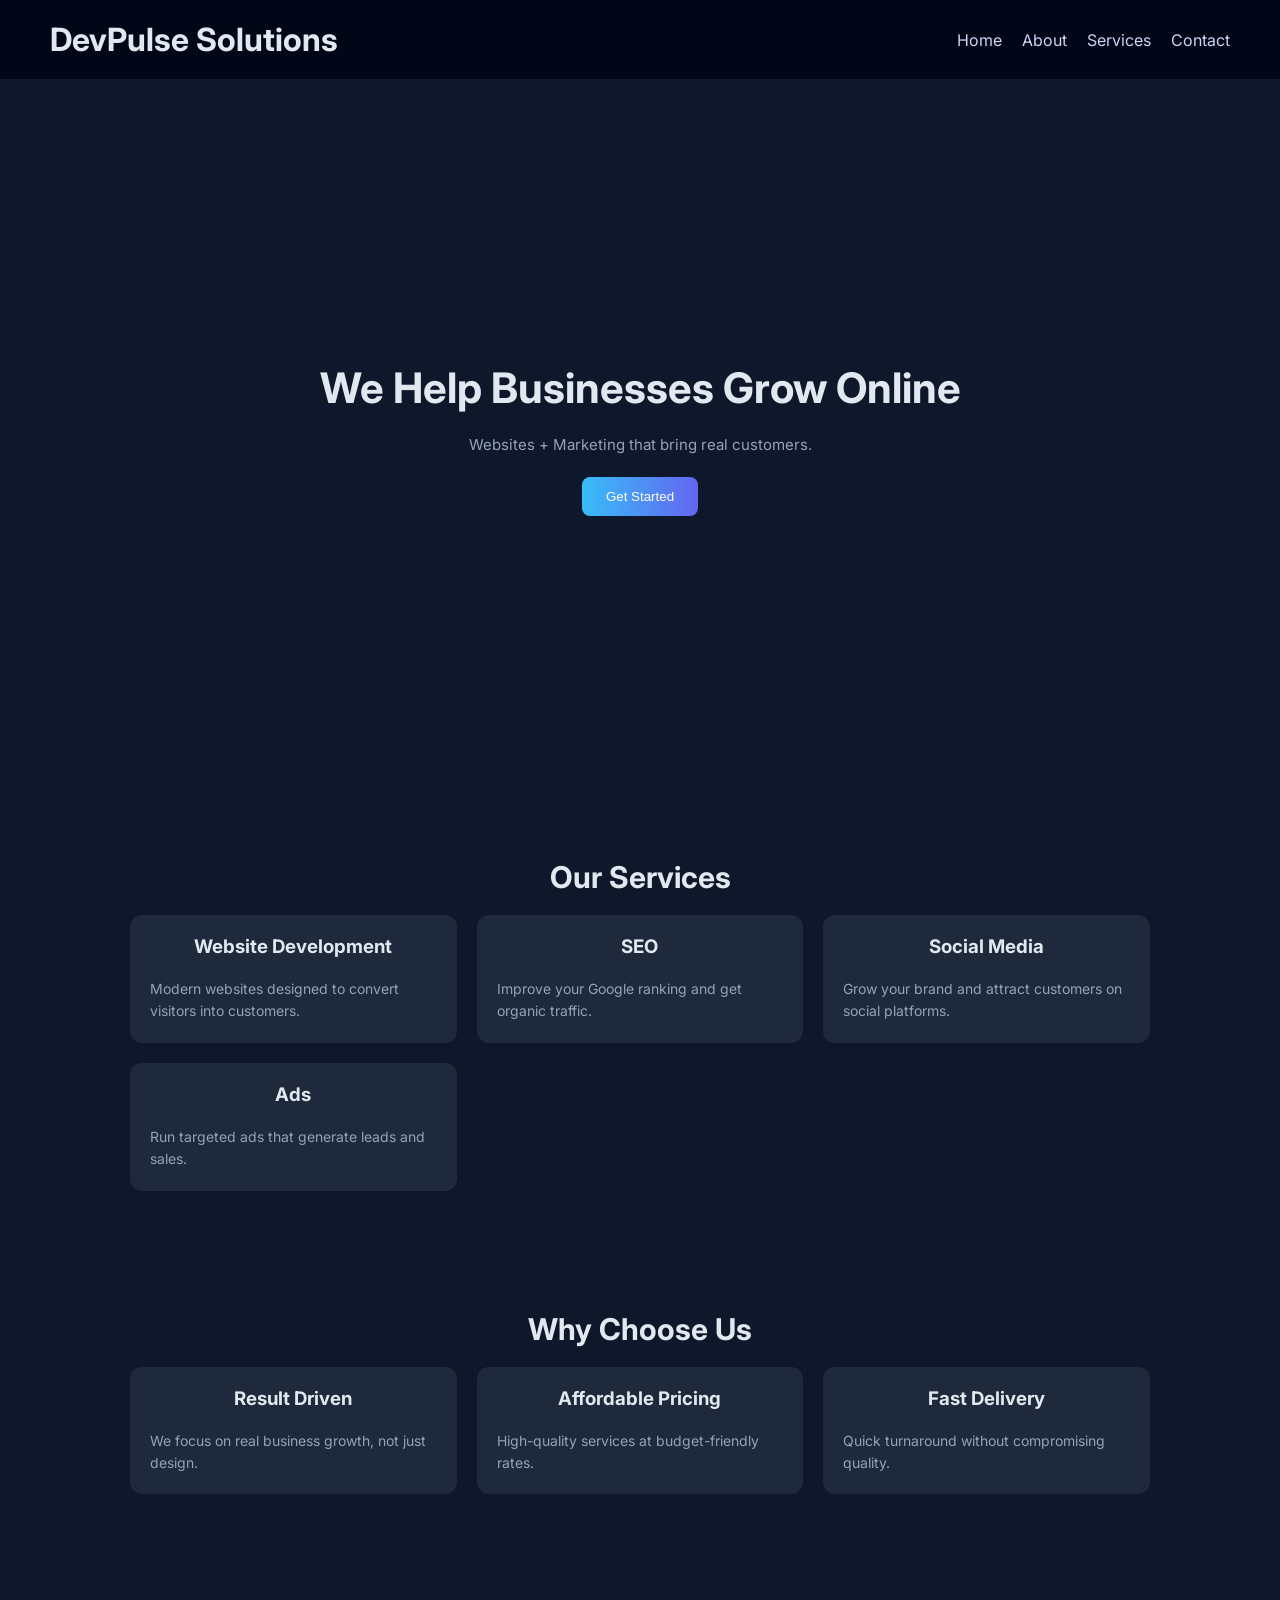
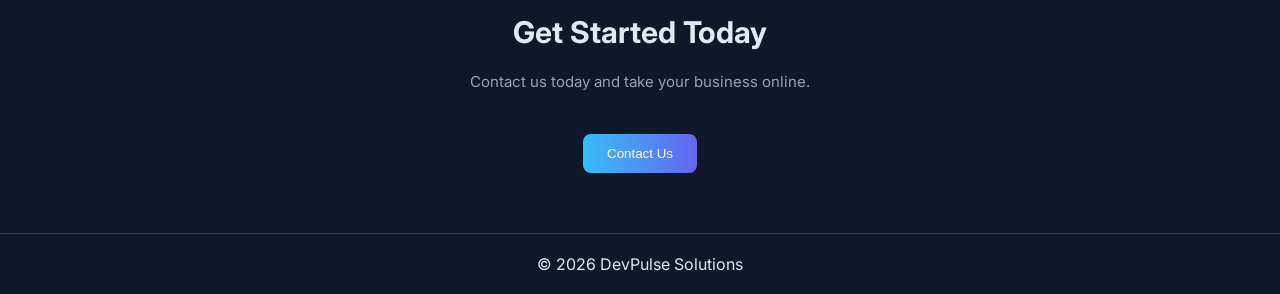
==== index.html @ 4e31a88d "first commit" ====
<!-- <!DOCTYPE html>
<html lang="en">

<head>
    <meta charset="UTF-8" />
    <meta name="viewport" content="width=device-width, initial-scale=1.0" />
    <title>DevPulse Solutions</title>
    <link href="https://fonts.googleapis.com/css2?family=Inter:wght@300;400;600;700&display=swap" rel="stylesheet">
    <link rel="stylesheet" href="style.css">
</head>

<body>

    <header>
        <h1>DevPulse Solutions</h1>
        <nav>
            <a href="index.html">Home</a>
            <a href="services.html">Services</a>
            <a href="contact.html">Contact</a>
        </nav>
    </header>

    <section class="hero">
        <h2>We Help Businesses Grow Online</h2>
        <p>Websites + Marketing that bring real customers.</p>
        <a href="contact.html"><button class="btn">Get Started</button></a>
    </section>

    <section>
        <h2>Our Services</h2>
        <div class="services">
            <div class="card">
                <h3>Website Development</h3>
                <p>Modern websites designed to convert visitors into customers.</p>
            </div>
            <div class="card">
                <h3>SEO</h3>
                <p>Improve your Google ranking and get organic traffic.</p>
            </div>
            <div class="card">
                <h3>Social Media</h3>
                <p>Grow your brand and attract customers on social platforms.</p>
            </div>
            <div class="card">
                <h3>Ads</h3>
                <p>Run targeted ads that generate leads and sales.</p>
            </div>
        </div>
    </section>

    <section>
        <h2>Why Choose Us</h2>
        <div class="services">
            <div class="card">
                <h3>Result Driven</h3>
                <p>We focus on real business growth, not just design.</p>
            </div>
            <div class="card">
                <h3>Affordable Pricing</h3>
                <p>High-quality services at budget-friendly rates.</p>
            </div>
            <div class="card">
                <h3>Fast Delivery</h3>
                <p>Quick turnaround without compromising quality.</p>
            </div>
        </div>
    </section>

    <section>
        <h2>Get Started Today</h2>
        <p style="text-align:center; color:#94a3b8;">Contact us today and take your business online.</p>
        <div style="text-align:center; margin-top:20px;">
            <a href="contact.html"><button class="btn">Contact Us</button></a>
        </div>
    </section>

    <footer>© 2026 DevPulse Solutions</footer>

</body>

</html> -->

<!DOCTYPE html>
<html lang="en">

<head>
    <meta charset="UTF-8" />
    <meta name="viewport" content="width=device-width, initial-scale=1.0" />
    <title>DevPulse Solutions</title>
    <link href="https://fonts.googleapis.com/css2?family=Inter:wght@300;400;600;700&display=swap" rel="stylesheet">
    <link rel="stylesheet" href="style.css">
     
</head>

<body>

  <header>
    <h1>DevPulse Solutions</h1>

    <!-- Hamburger -->
    <div class="menu-toggle" onclick="toggleMenu()">☰</div>

    <nav id="navbar">
        <a href="index.html">Home</a>
        <a href="about.html">About</a>

        <div class="dropdown">
            <a href="service.html" class="dropbtn" onclick="toggleDropdown(event)">Services</a>

         
        </div>

        <a href="contact.html">Contact</a>
    </nav>
</header>

    <section class="hero">
        <h2>We Help Businesses Grow Online</h2>
        <p>Websites + Marketing that bring real customers.</p>
        <a href="contact.html"><button class="btn">Get Started</button></a>
    </section>

    <section>
        <h2>Our Services</h2>
        <div class="services">
            <div class="card">
                <h3>Website Development</h3>
                <p>Modern websites designed to convert visitors into customers.</p>
            </div>
            <div class="card">
                <h3>SEO</h3>
                <p>Improve your Google ranking and get organic traffic.</p>
            </div>
            <div class="card">
                <h3>Social Media</h3>
                <p>Grow your brand and attract customers on social platforms.</p>
            </div>
            <div class="card">
                <h3>Ads</h3>
                <p>Run targeted ads that generate leads and sales.</p>
            </div>
        </div>
    </section>

    <section>
        <h2>Why Choose Us</h2>
        <div class="services">
            <div class="card">
                <h3>Result Driven</h3>
                <p>We focus on real business growth, not just design.</p>
            </div>
            <div class="card">
                <h3>Affordable Pricing</h3>
                <p>High-quality services at budget-friendly rates.</p>
            </div>
            <div class="card">
                <h3>Fast Delivery</h3>
                <p>Quick turnaround without compromising quality.</p>
            </div>
        </div>
    </section>

    

    <section>
        <h2>Get Started Today</h2>
        <p style="text-align:center; color:#94a3b8;">Contact us today and take your business online.</p>
        <div style="text-align:center; margin-top:20px;">
            <a href="contact.html"><button class="btn">Contact Us</button></a>
        </div>
    </section>

    <footer>© 2026 DevPulse Solutions</footer>

    <!-- <script src="script.js"></script> -->

<script>
function toggleMenu() {
    document.getElementById("navbar").classList.toggle("active");
}
</script>

</body>

</html>
---- style.css ----
/* * {
     margin: 0;
     padding: 0;
     box-sizing: border-box;
 }

 body {
     font-family: 'Inter', sans-serif;
     background: #0f172a;
     color: #e2e8f0;
 }

 header {
     display: flex;
     justify-content: space-between;
     padding: 20px 50px;
     background: #020617;
 }

 nav a {
     margin-left: 20px;
     color: #cbd5f5;
     text-decoration: none;
 }

 nav a:hover {
     color: #38bdf8;
 }

 .hero {
     height: 80vh;
     display: flex;
     flex-direction: column;
     justify-content: center;
     align-items: center;
     text-align: center;
 }

 .hero h2 {
     font-size: 42px;
 }

 .btn {
     margin-top: 20px;
     padding: 12px 24px;
     background: linear-gradient(90deg, #38bdf8, #6366f1);
     border: none;
     border-radius: 8px;
     color: white;
 }

 section {
     padding: 60px 40px;
     max-width: 1100px;
     margin: auto;
 }

 .services {
     display: grid;
     grid-template-columns: repeat(auto-fit, minmax(250px, 1fr));
     gap: 20px;
 }

 .card {
     background: #1e293b;
     padding: 20px;
     border-radius: 12px;
 }

 footer {
     text-align: center;
     padding: 20px;
     border-top: 1px solid #334155;
 }

 h2 {
     text-align: center;
     padding-bottom: 20px;
     font-size: 30px;
 }

 .card h3 {
    text-align: center;
         padding-bottom: 20px;
} */

/* new css  */

/* * {
    margin: 0;
    padding: 0;
    box-sizing: border-box;
}

body {
    font-family: 'Inter', sans-serif;
    background: #0f172a;
    color: #e2e8f0;
}

header {
    display: flex;
    justify-content: space-between;
    padding: 20px 50px;
    background: #020617;
} */

/* Navbar */
/* nav {
    display: flex;
    align-items: center;
}

nav a {
    margin-left: 20px;
    color: #cbd5f5;
    text-decoration: none;
}

nav a:hover {
    color: #38bdf8;
} */

/* Dropdown */
/* .dropdown {
    position: relative;
}

.dropdown > a {
    cursor: pointer;
}

.dropdown-menu {
    display: none;
    position: absolute;
    top: 40px;
    left: 0;
    background: #020617;
    border: 1px solid #334155;
    border-radius: 8px;
    min-width: 260px;
    padding: 10px 0;
    z-index: 1000;
}

.dropdown:hover .dropdown-menu {
    display: block;
}

.dropdown-menu a {
    display: block;
    padding: 10px 16px;
    margin: 0;
    color: #cbd5f5;
    font-size: 14px;
    text-decoration: none;
}

.dropdown-menu a:hover {
    background: #1e293b;
    color: #38bdf8;
} */

/* .group-title {
    padding: 8px 16px;
    font-size: 13px;
    color: #94a3b8;
    font-weight: 600;
} */

/* .divider {
    height: 1px;
    background: #334155;
    margin: 6px 0;
} */

/* Hero */
/* .hero {
    height: 80vh;
    display: flex;
    flex-direction: column;
    justify-content: center;
    align-items: center;
    text-align: center;
} */

/* .hero h2 {
    font-size: 42px;
} */

/* Button */
/* .btn {
    margin-top: 20px;
    padding: 12px 24px;
    background: linear-gradient(90deg, #38bdf8, #6366f1);
    border: none;
    border-radius: 8px;
    color: white;
    cursor: pointer;
} */

/* Sections */
/* section {
    padding: 60px 40px;
    max-width: 1100px;
    margin: auto;
} */

/* Services Grid */
/* .services {
    display: grid;
    grid-template-columns: repeat(auto-fit, minmax(250px, 1fr));
    gap: 20px;
} */

/* Cards */
/* .card {
    background: #1e293b;
    padding: 20px;
    border-radius: 12px;
} */

/* Footer */
/* footer {
    text-align: center;
    padding: 20px;
    border-top: 1px solid #334155;
} */

/* Headings */
/* h2 {
    text-align: center;
    padding-bottom: 20px;
    font-size: 30px;
}

.card h3 {
    text-align: center;
    padding-bottom: 20px;
} */


/* about section style  */

   /* .about-container {
    display: grid;
    grid-template-columns: 1fr 1fr;
    gap: 40px;
    align-items: center;
} */

/* 👇 This swaps positions */
/* .about-text {
    order: 1;
}

.about-img {
    order: 2;
}
        .about-text {
            color: #94a3b8;
        }

        .about-text h2 {
            text-align: left;
        }

        .about-img {
            text-align: center;
        }

        .about-img img {
            width: 280px;
            border-radius: 12px;
            border: 2px solid #334155;
        }

        .highlight {
            color: #38bdf8;
            font-weight: 600;
        }

        @media(max-width: 768px) {
            .about-container {
                grid-template-columns: 1fr;
                text-align: center;
            }

            .about-text h2 {
                text-align: center;
            }
        } */


/* Contact form style */

/* .contact-form {
    max-width: 600px;
    margin: auto;
}

.form-group {
    margin-bottom: 15px;
    display: flex;
    flex-direction: column;
}

.form-group label {
    margin-bottom: 5px;
    color: #94a3b8;
}

.form-group input,
.form-group textarea,
.form-group select {
    padding: 10px;
    border-radius: 6px;
    border: 1px solid #334155;
    background: #020617;
    color: white;
}

.form-group input:focus,
.form-group textarea:focus,
.form-group select:focus {
    outline: none;
    border-color: #38bdf8;
} */



/* wiht responsive style  */

/* * {
    margin: 0;
    padding: 0;
    box-sizing: border-box;
}

body {
    font-family: 'Inter', sans-serif;
    background: #0f172a;
    color: #e2e8f0;
} */

/* ================= HEADER ================= */

/* header {
    display: flex;
    justify-content: space-between;
    align-items: center;
    padding: 20px 50px;
    background: #020617;
    flex-wrap: wrap;
} */

/* Navbar */
/* nav {
    display: flex;
    align-items: center;
    flex-wrap: wrap;
}

nav a {
    margin-left: 20px;
    color: #cbd5f5;
    text-decoration: none;
}

nav a:hover {
    color: #38bdf8;
} */

/* ================= DROPDOWN ================= */

/* .dropdown {
    position: relative;
}

.dropdown-menu {
    display: none;
    position: absolute;
    top: 40px;
    right: 0;
    background: #020617;
    border: 1px solid #334155;
    border-radius: 8px;
    min-width: 260px;
    max-width: 300px;
    padding: 10px 0;
    z-index: 1000;
}

.dropdown:hover .dropdown-menu {
    display: block;
}

.dropdown-menu a {
    display: block;
    padding: 10px 16px;
    margin: 0;
    color: #cbd5f5;
    font-size: 14px;
}

.dropdown-menu a:hover {
    background: #1e293b;
    color: #38bdf8;
}

.group-title {
    padding: 8px 16px;
    font-size: 13px;
    color: #94a3b8;
    font-weight: 600;
}

.divider {
    height: 1px;
    background: #334155;
    margin: 6px 0;
} */

/* ================= HERO ================= */

/* .hero {
    height: 80vh;
    display: flex;
    flex-direction: column;
    justify-content: center;
    align-items: center;
    text-align: center;
    padding: 20px;
}

.hero h2 {
    font-size: 42px;
} */

/* ================= BUTTON ================= */

/* .btn {
    margin-top: 20px;
    padding: 12px 24px;
    background: linear-gradient(90deg, #38bdf8, #6366f1);
    border: none;
    border-radius: 8px;
    color: white;
    cursor: pointer;
} */

/* ================= SECTIONS ================= */

/* section {
    padding: 60px 40px;
    max-width: 1100px;
    margin: auto;
} */

/* ================= SERVICES ================= */

/* .services {
    display: grid;
    grid-template-columns: repeat(auto-fit, minmax(250px, 1fr));
    gap: 20px;
} */

/* Cards */
/* .card {
    background: #1e293b;
    padding: 20px;
    border-radius: 12px;
} */

/* ================= FOOTER ================= */
/* 
footer {
    text-align: center;
    padding: 20px;
    border-top: 1px solid #334155;
} */

/* ================= HEADINGS ================= */

/* h2 {
    text-align: center;
    padding-bottom: 20px;
    font-size: 30px;
}

.card h3 {
    text-align: center;
    padding-bottom: 20px;
} */

/* ================= ABOUT ================= */

/* .about-container {
    display: grid;
    grid-template-columns: 1fr 1fr;
    gap: 40px;
    align-items: center;
}

.about-text {
    order: 1;
    color: #94a3b8;
}

.about-text h2 {
    text-align: left;
}

.about-img {
    order: 2;
    text-align: center;
}

.about-img img {
    width: 280px;
    max-width: 100%;
    border-radius: 12px;
    border: 2px solid #334155;
}

.highlight {
    color: #38bdf8;
    font-weight: 600;
} */

/* ================= CONTACT ================= */

/* .contact-form {
    max-width: 600px;
    margin: auto;
    width: 100%;
}

.form-group {
    margin-bottom: 15px;
    display: flex;
    flex-direction: column;
}

.form-group label {
    margin-bottom: 5px;
    color: #94a3b8;
}

.form-group input,
.form-group textarea,
.form-group select {
    padding: 10px;
    border-radius: 6px;
    border: 1px solid #334155;
    background: #020617;
    color: white;
    width: 100%;
} */

/* ================= RESPONSIVE ================= */

/* Tablet */
/* @media (max-width: 992px) {
    header {
        padding: 20px;
    }

    section {
        padding: 40px 20px;
    }

    .hero h2 {
        font-size: 32px;
    }
} */

/* Mobile */
/* @media (max-width: 768px) {

    header {
        flex-direction: column;
        align-items: flex-start;
    }

    nav {
        margin-top: 10px;
    }

    nav a {
        margin: 10px 10px 0 0;
    }

    .hero {
        height: auto;
        padding: 60px 20px;
    }

    .hero h2 {
        font-size: 26px;
    }

    .about-container {
        grid-template-columns: 1fr;
        text-align: center;
    }

    .about-text {
        order: 2;
    }

    .about-img {
        order: 1;
    }

    .about-text h2 {
        text-align: center;
    }

    .dropdown-menu {
        position: static;
        width: 100%;
        margin-top: 10px;
    }

    .services {
        grid-template-columns: 1fr;
    }
} */


/* new css code with hambergar */
* {
    margin: 0;
    padding: 0;
    box-sizing: border-box;
}

body {
    font-family: 'Inter', sans-serif;
    background: #0f172a;
    color: #e2e8f0;
}

/* ================= HEADER ================= */

header {
    display: flex;
    justify-content: space-between;
    align-items: center;
    padding: 20px 50px;
    background: #020617;
    flex-wrap: wrap;
}

/* ================= NAVBAR ================= */

nav {
    display: flex;
    align-items: center;
    flex-wrap: wrap;
}

nav a {
    margin-left: 20px;
    color: #cbd5f5;
    text-decoration: none;
}

nav a:hover {
    color: #38bdf8;
}

/* ================= DROPDOWN ================= */

.dropdown {
    position: relative;
}

.dropdown-menu {
    display: none;
    position: absolute;
    top: 40px;
    right: 0;
    background: #020617;
    border: 1px solid #334155;
    border-radius: 8px;
    min-width: 260px;
    max-width: 300px;
    padding: 10px 0;
    z-index: 1000;
}

.dropdown:hover .dropdown-menu {
    display: block;
}

.dropdown-menu a {
    display: block;
    padding: 10px 16px;
    margin: 0;
    color: #cbd5f5;
    font-size: 14px;
}

.dropdown-menu a:hover {
    background: #1e293b;
    color: #38bdf8;
}

.group-title {
    padding: 8px 16px;
    font-size: 13px;
    color: #94a3b8;
    font-weight: 600;
}

.divider {
    height: 1px;
    background: #334155;
    margin: 6px 0;
}

/* ================= HAMBURGER ================= */

.menu-toggle {
    display: none;
    font-size: 26px;
    cursor: pointer;
    color: white;
}

/* ================= HERO ================= */

.hero {
    height: 80vh;
    display: flex;
    flex-direction: column;
    justify-content: center;
    align-items: center;
    text-align: center;
    padding: 20px;
}

.hero h2 {
    font-size: 42px;
}

/* ================= BUTTON ================= */

.btn {
    margin-top: 20px;
    padding: 12px 24px;
    background: linear-gradient(90deg, #38bdf8, #6366f1);
    border: none;
    border-radius: 8px;
    color: white;
    cursor: pointer;
}

/* ================= SECTIONS ================= */

section {
    padding: 60px 40px;
    max-width: 1100px;
    margin: auto;
}

/* ================= SERVICES ================= */

.services {
    display: grid;
    grid-template-columns: repeat(auto-fit, minmax(250px, 1fr));
    gap: 20px;
}

.card {
    background: #1e293b;
    padding: 20px;
    border-radius: 12px;
}

/* ================= FOOTER ================= */

footer {
    text-align: center;
    padding: 20px;
    border-top: 1px solid #334155;
}

/* ================= HEADINGS ================= */

h2 {
    text-align: center;
    padding-bottom: 20px;
    font-size: 30px;
}

.card h3 {
    text-align: center;
    padding-bottom: 20px;
}

/* ================= ABOUT ================= */

.about-container {
    display: grid;
    grid-template-columns: 1fr 1fr;
    gap: 40px;
    align-items: center;
}

.about-text {
    order: 1;
    color: #94a3b8;
}

.about-text h2 {
    text-align: left;
}

.about-img {
    order: 2;
    text-align: center;
}

.about-img img {
    width: 280px;
    max-width: 100%;
    border-radius: 12px;
    border: 2px solid #334155;
}

.highlight {
    color: #38bdf8;
    font-weight: 600;
}

/* ================= CONTACT ================= */

.contact-form {
    max-width: 600px;
    margin: auto;
    width: 100%;
}

.form-group {
    margin-bottom: 15px;
    display: flex;
    flex-direction: column;
}

.form-group label {
    margin-bottom: 5px;
    color: #94a3b8;
}

.form-group input,
.form-group textarea,
.form-group select {
    padding: 10px;
    border-radius: 6px;
    border: 1px solid #334155;
    background: #020617;
    color: white;
    width: 100%;
}

/* ================= RESPONSIVE ================= */

/* Tablet */
@media (max-width: 992px) {
    header {
        padding: 20px;
    }

    section {
        padding: 40px 20px;
    }

    .hero h2 {
        font-size: 32px;
    }
}

/* Mobile */
@media (max-width: 768px) {

    /* Header */
    header {
        flex-direction: column;
        align-items: flex-start;
    }

    /* Hamburger */
    .menu-toggle {
        display: block;
    }

    /* Navbar hidden by default */
    nav {
        display: none;
        flex-direction: column;
        width: 100%;
        margin-top: 10px;
    }

    nav.active {
        display: flex;
    }

    nav a {
        margin: 10px 0;
    }

    /* Hero */
    .hero {
        height: 30px;
        padding: 60px 20px;
    }

    .hero h2 {
        font-size: 26px;
    }

    /* About */
    .about-container {
        grid-template-columns: 1fr;
        text-align: center;
    }

    .about-text {
        order: 2;
    }

    .about-img {
        order: 1;
    }

    .about-text h2 {
        text-align: center;
    }

    /* Dropdown mobile */
    .dropdown-menu {
        display: none;
        position: static;
        border: none;
        background: #020617;
        padding-left: 10px;
        width: 100%;
    }

    .dropdown.active .dropdown-menu {
        display: block;
    }

    /* Disable hover dropdown on mobile */
    .dropdown:hover .dropdown-menu {
        display: none;
    }

    /* Services */
    .services {
        grid-template-columns: 1fr;
    }
}

/* Paragraph styling */
p {
    font-size: 15px;
    line-height: 1.6;
    color: #94a3b8;
}

/* Optional: smaller text inside cards */
.card p {
    font-size: 14px;
}
---- style.css ----
/* * {
     margin: 0;
     padding: 0;
     box-sizing: border-box;
 }

 body {
     font-family: 'Inter', sans-serif;
     background: #0f172a;
     color: #e2e8f0;
 }

 header {
     display: flex;
     justify-content: space-between;
     padding: 20px 50px;
     background: #020617;
 }

 nav a {
     margin-left: 20px;
     color: #cbd5f5;
     text-decoration: none;
 }

 nav a:hover {
     color: #38bdf8;
 }

 .hero {
     height: 80vh;
     display: flex;
     flex-direction: column;
     justify-content: center;
     align-items: center;
     text-align: center;
 }

 .hero h2 {
     font-size: 42px;
 }

 .btn {
     margin-top: 20px;
     padding: 12px 24px;
     background: linear-gradient(90deg, #38bdf8, #6366f1);
     border: none;
     border-radius: 8px;
     color: white;
 }

 section {
     padding: 60px 40px;
     max-width: 1100px;
     margin: auto;
 }

 .services {
     display: grid;
     grid-template-columns: repeat(auto-fit, minmax(250px, 1fr));
     gap: 20px;
 }

 .card {
     background: #1e293b;
     padding: 20px;
     border-radius: 12px;
 }

 footer {
     text-align: center;
     padding: 20px;
     border-top: 1px solid #334155;
 }

 h2 {
     text-align: center;
     padding-bottom: 20px;
     font-size: 30px;
 }

 .card h3 {
    text-align: center;
         padding-bottom: 20px;
} */

/* new css  */

/* * {
    margin: 0;
    padding: 0;
    box-sizing: border-box;
}

body {
    font-family: 'Inter', sans-serif;
    background: #0f172a;
    color: #e2e8f0;
}

header {
    display: flex;
    justify-content: space-between;
    padding: 20px 50px;
    background: #020617;
} */

/* Navbar */
/* nav {
    display: flex;
    align-items: center;
}

nav a {
    margin-left: 20px;
    color: #cbd5f5;
    text-decoration: none;
}

nav a:hover {
    color: #38bdf8;
} */

/* Dropdown */
/* .dropdown {
    position: relative;
}

.dropdown > a {
    cursor: pointer;
}

.dropdown-menu {
    display: none;
    position: absolute;
    top: 40px;
    left: 0;
    background: #020617;
    border: 1px solid #334155;
    border-radius: 8px;
    min-width: 260px;
    padding: 10px 0;
    z-index: 1000;
}

.dropdown:hover .dropdown-menu {
    display: block;
}

.dropdown-menu a {
    display: block;
    padding: 10px 16px;
    margin: 0;
    color: #cbd5f5;
    font-size: 14px;
    text-decoration: none;
}

.dropdown-menu a:hover {
    background: #1e293b;
    color: #38bdf8;
} */

/* .group-title {
    padding: 8px 16px;
    font-size: 13px;
    color: #94a3b8;
    font-weight: 600;
} */

/* .divider {
    height: 1px;
    background: #334155;
    margin: 6px 0;
} */

/* Hero */
/* .hero {
    height: 80vh;
    display: flex;
    flex-direction: column;
    justify-content: center;
    align-items: center;
    text-align: center;
} */

/* .hero h2 {
    font-size: 42px;
} */

/* Button */
/* .btn {
    margin-top: 20px;
    padding: 12px 24px;
    background: linear-gradient(90deg, #38bdf8, #6366f1);
    border: none;
    border-radius: 8px;
    color: white;
    cursor: pointer;
} */

/* Sections */
/* section {
    padding: 60px 40px;
    max-width: 1100px;
    margin: auto;
} */

/* Services Grid */
/* .services {
    display: grid;
    grid-template-columns: repeat(auto-fit, minmax(250px, 1fr));
    gap: 20px;
} */

/* Cards */
/* .card {
    background: #1e293b;
    padding: 20px;
    border-radius: 12px;
} */

/* Footer */
/* footer {
    text-align: center;
    padding: 20px;
    border-top: 1px solid #334155;
} */

/* Headings */
/* h2 {
    text-align: center;
    padding-bottom: 20px;
    font-size: 30px;
}

.card h3 {
    text-align: center;
    padding-bottom: 20px;
} */


/* about section style  */

   /* .about-container {
    display: grid;
    grid-template-columns: 1fr 1fr;
    gap: 40px;
    align-items: center;
} */

/* 👇 This swaps positions */
/* .about-text {
    order: 1;
}

.about-img {
    order: 2;
}
        .about-text {
            color: #94a3b8;
        }

        .about-text h2 {
            text-align: left;
        }

        .about-img {
            text-align: center;
        }

        .about-img img {
            width: 280px;
            border-radius: 12px;
            border: 2px solid #334155;
        }

        .highlight {
            color: #38bdf8;
            font-weight: 600;
        }

        @media(max-width: 768px) {
            .about-container {
                grid-template-columns: 1fr;
                text-align: center;
            }

            .about-text h2 {
                text-align: center;
            }
        } */


/* Contact form style */

/* .contact-form {
    max-width: 600px;
    margin: auto;
}

.form-group {
    margin-bottom: 15px;
    display: flex;
    flex-direction: column;
}

.form-group label {
    margin-bottom: 5px;
    color: #94a3b8;
}

.form-group input,
.form-group textarea,
.form-group select {
    padding: 10px;
    border-radius: 6px;
    border: 1px solid #334155;
    background: #020617;
    color: white;
}

.form-group input:focus,
.form-group textarea:focus,
.form-group select:focus {
    outline: none;
    border-color: #38bdf8;
} */



/* wiht responsive style  */

/* * {
    margin: 0;
    padding: 0;
    box-sizing: border-box;
}

body {
    font-family: 'Inter', sans-serif;
    background: #0f172a;
    color: #e2e8f0;
} */

/* ================= HEADER ================= */

/* header {
    display: flex;
    justify-content: space-between;
    align-items: center;
    padding: 20px 50px;
    background: #020617;
    flex-wrap: wrap;
} */

/* Navbar */
/* nav {
    display: flex;
    align-items: center;
    flex-wrap: wrap;
}

nav a {
    margin-left: 20px;
    color: #cbd5f5;
    text-decoration: none;
}

nav a:hover {
    color: #38bdf8;
} */

/* ================= DROPDOWN ================= */

/* .dropdown {
    position: relative;
}

.dropdown-menu {
    display: none;
    position: absolute;
    top: 40px;
    right: 0;
    background: #020617;
    border: 1px solid #334155;
    border-radius: 8px;
    min-width: 260px;
    max-width: 300px;
    padding: 10px 0;
    z-index: 1000;
}

.dropdown:hover .dropdown-menu {
    display: block;
}

.dropdown-menu a {
    display: block;
    padding: 10px 16px;
    margin: 0;
    color: #cbd5f5;
    font-size: 14px;
}

.dropdown-menu a:hover {
    background: #1e293b;
    color: #38bdf8;
}

.group-title {
    padding: 8px 16px;
    font-size: 13px;
    color: #94a3b8;
    font-weight: 600;
}

.divider {
    height: 1px;
    background: #334155;
    margin: 6px 0;
} */

/* ================= HERO ================= */

/* .hero {
    height: 80vh;
    display: flex;
    flex-direction: column;
    justify-content: center;
    align-items: center;
    text-align: center;
    padding: 20px;
}

.hero h2 {
    font-size: 42px;
} */

/* ================= BUTTON ================= */

/* .btn {
    margin-top: 20px;
    padding: 12px 24px;
    background: linear-gradient(90deg, #38bdf8, #6366f1);
    border: none;
    border-radius: 8px;
    color: white;
    cursor: pointer;
} */

/* ================= SECTIONS ================= */

/* section {
    padding: 60px 40px;
    max-width: 1100px;
    margin: auto;
} */

/* ================= SERVICES ================= */

/* .services {
    display: grid;
    grid-template-columns: repeat(auto-fit, minmax(250px, 1fr));
    gap: 20px;
} */

/* Cards */
/* .card {
    background: #1e293b;
    padding: 20px;
    border-radius: 12px;
} */

/* ================= FOOTER ================= */
/* 
footer {
    text-align: center;
    padding: 20px;
    border-top: 1px solid #334155;
} */

/* ================= HEADINGS ================= */

/* h2 {
    text-align: center;
    padding-bottom: 20px;
    font-size: 30px;
}

.card h3 {
    text-align: center;
    padding-bottom: 20px;
} */

/* ================= ABOUT ================= */

/* .about-container {
    display: grid;
    grid-template-columns: 1fr 1fr;
    gap: 40px;
    align-items: center;
}

.about-text {
    order: 1;
    color: #94a3b8;
}

.about-text h2 {
    text-align: left;
}

.about-img {
    order: 2;
    text-align: center;
}

.about-img img {
    width: 280px;
    max-width: 100%;
    border-radius: 12px;
    border: 2px solid #334155;
}

.highlight {
    color: #38bdf8;
    font-weight: 600;
} */

/* ================= CONTACT ================= */

/* .contact-form {
    max-width: 600px;
    margin: auto;
    width: 100%;
}

.form-group {
    margin-bottom: 15px;
    display: flex;
    flex-direction: column;
}

.form-group label {
    margin-bottom: 5px;
    color: #94a3b8;
}

.form-group input,
.form-group textarea,
.form-group select {
    padding: 10px;
    border-radius: 6px;
    border: 1px solid #334155;
    background: #020617;
    color: white;
    width: 100%;
} */

/* ================= RESPONSIVE ================= */

/* Tablet */
/* @media (max-width: 992px) {
    header {
        padding: 20px;
    }

    section {
        padding: 40px 20px;
    }

    .hero h2 {
        font-size: 32px;
    }
} */

/* Mobile */
/* @media (max-width: 768px) {

    header {
        flex-direction: column;
        align-items: flex-start;
    }

    nav {
        margin-top: 10px;
    }

    nav a {
        margin: 10px 10px 0 0;
    }

    .hero {
        height: auto;
        padding: 60px 20px;
    }

    .hero h2 {
        font-size: 26px;
    }

    .about-container {
        grid-template-columns: 1fr;
        text-align: center;
    }

    .about-text {
        order: 2;
    }

    .about-img {
        order: 1;
    }

    .about-text h2 {
        text-align: center;
    }

    .dropdown-menu {
        position: static;
        width: 100%;
        margin-top: 10px;
    }

    .services {
        grid-template-columns: 1fr;
    }
} */


/* new css code with hambergar */
* {
    margin: 0;
    padding: 0;
    box-sizing: border-box;
}

body {
    font-family: 'Inter', sans-serif;
    background: #0f172a;
    color: #e2e8f0;
}

/* ================= HEADER ================= */

header {
    display: flex;
    justify-content: space-between;
    align-items: center;
    padding: 20px 50px;
    background: #020617;
    flex-wrap: wrap;
}

/* ================= NAVBAR ================= */

nav {
    display: flex;
    align-items: center;
    flex-wrap: wrap;
}

nav a {
    margin-left: 20px;
    color: #cbd5f5;
    text-decoration: none;
}

nav a:hover {
    color: #38bdf8;
}

/* ================= DROPDOWN ================= */

.dropdown {
    position: relative;
}

.dropdown-menu {
    display: none;
    position: absolute;
    top: 40px;
    right: 0;
    background: #020617;
    border: 1px solid #334155;
    border-radius: 8px;
    min-width: 260px;
    max-width: 300px;
    padding: 10px 0;
    z-index: 1000;
}

.dropdown:hover .dropdown-menu {
    display: block;
}

.dropdown-menu a {
    display: block;
    padding: 10px 16px;
    margin: 0;
    color: #cbd5f5;
    font-size: 14px;
}

.dropdown-menu a:hover {
    background: #1e293b;
    color: #38bdf8;
}

.group-title {
    padding: 8px 16px;
    font-size: 13px;
    color: #94a3b8;
    font-weight: 600;
}

.divider {
    height: 1px;
    background: #334155;
    margin: 6px 0;
}

/* ================= HAMBURGER ================= */

.menu-toggle {
    display: none;
    font-size: 26px;
    cursor: pointer;
    color: white;
}

/* ================= HERO ================= */

.hero {
    height: 80vh;
    display: flex;
    flex-direction: column;
    justify-content: center;
    align-items: center;
    text-align: center;
    padding: 20px;
}

.hero h2 {
    font-size: 42px;
}

/* ================= BUTTON ================= */

.btn {
    margin-top: 20px;
    padding: 12px 24px;
    background: linear-gradient(90deg, #38bdf8, #6366f1);
    border: none;
    border-radius: 8px;
    color: white;
    cursor: pointer;
}

/* ================= SECTIONS ================= */

section {
    padding: 60px 40px;
    max-width: 1100px;
    margin: auto;
}

/* ================= SERVICES ================= */

.services {
    display: grid;
    grid-template-columns: repeat(auto-fit, minmax(250px, 1fr));
    gap: 20px;
}

.card {
    background: #1e293b;
    padding: 20px;
    border-radius: 12px;
}

/* ================= FOOTER ================= */

footer {
    text-align: center;
    padding: 20px;
    border-top: 1px solid #334155;
}

/* ================= HEADINGS ================= */

h2 {
    text-align: center;
    padding-bottom: 20px;
    font-size: 30px;
}

.card h3 {
    text-align: center;
    padding-bottom: 20px;
}

/* ================= ABOUT ================= */

.about-container {
    display: grid;
    grid-template-columns: 1fr 1fr;
    gap: 40px;
    align-items: center;
}

.about-text {
    order: 1;
    color: #94a3b8;
}

.about-text h2 {
    text-align: left;
}

.about-img {
    order: 2;
    text-align: center;
}

.about-img img {
    width: 280px;
    max-width: 100%;
    border-radius: 12px;
    border: 2px solid #334155;
}

.highlight {
    color: #38bdf8;
    font-weight: 600;
}

/* ================= CONTACT ================= */

.contact-form {
    max-width: 600px;
    margin: auto;
    width: 100%;
}

.form-group {
    margin-bottom: 15px;
    display: flex;
    flex-direction: column;
}

.form-group label {
    margin-bottom: 5px;
    color: #94a3b8;
}

.form-group input,
.form-group textarea,
.form-group select {
    padding: 10px;
    border-radius: 6px;
    border: 1px solid #334155;
    background: #020617;
    color: white;
    width: 100%;
}

/* ================= RESPONSIVE ================= */

/* Tablet */
@media (max-width: 992px) {
    header {
        padding: 20px;
    }

    section {
        padding: 40px 20px;
    }

    .hero h2 {
        font-size: 32px;
    }
}

/* Mobile */
@media (max-width: 768px) {

    /* Header */
    header {
        flex-direction: column;
        align-items: flex-start;
    }

    /* Hamburger */
    .menu-toggle {
        display: block;
    }

    /* Navbar hidden by default */
    nav {
        display: none;
        flex-direction: column;
        width: 100%;
        margin-top: 10px;
    }

    nav.active {
        display: flex;
    }

    nav a {
        margin: 10px 0;
    }

    /* Hero */
    .hero {
        height: 30px;
        padding: 60px 20px;
    }

    .hero h2 {
        font-size: 26px;
    }

    /* About */
    .about-container {
        grid-template-columns: 1fr;
        text-align: center;
    }

    .about-text {
        order: 2;
    }

    .about-img {
        order: 1;
    }

    .about-text h2 {
        text-align: center;
    }

    /* Dropdown mobile */
    .dropdown-menu {
        display: none;
        position: static;
        border: none;
        background: #020617;
        padding-left: 10px;
        width: 100%;
    }

    .dropdown.active .dropdown-menu {
        display: block;
    }

    /* Disable hover dropdown on mobile */
    .dropdown:hover .dropdown-menu {
        display: none;
    }

    /* Services */
    .services {
        grid-template-columns: 1fr;
    }
}

/* Paragraph styling */
p {
    font-size: 15px;
    line-height: 1.6;
    color: #94a3b8;
}

/* Optional: smaller text inside cards */
.card p {
    font-size: 14px;
}
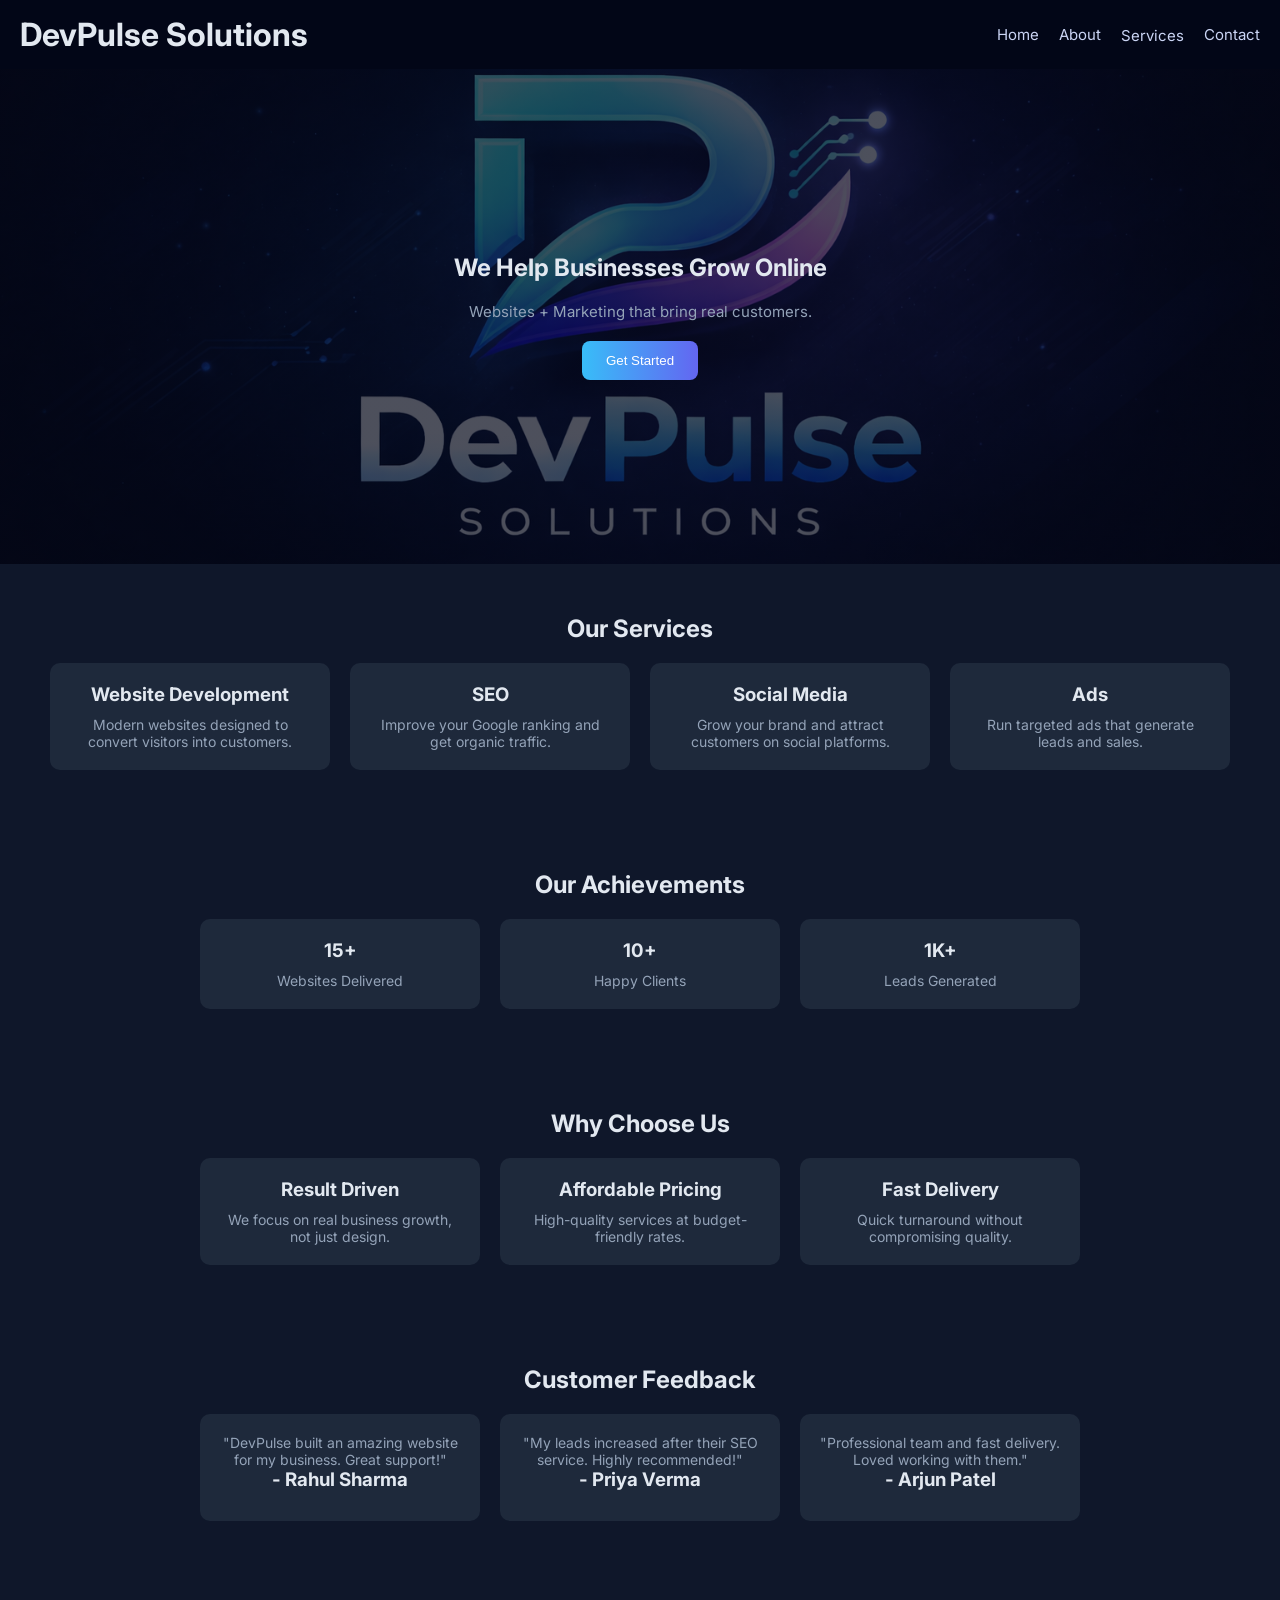
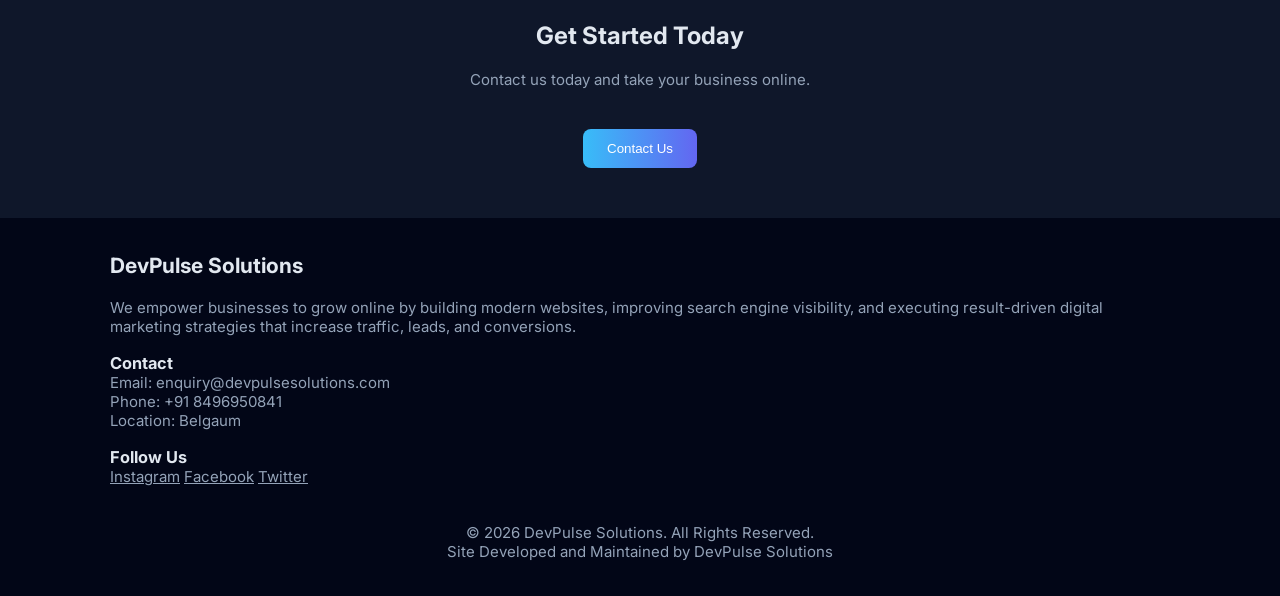
==== commit 92858d37: "third commit" ====
--- a/index.html
+++ b/index.html
@@ -1,103 +1,39 @@
-<!-- <!DOCTYPE html>
+<!DOCTYPE html>
 <html lang="en">
 
-<head>
+ <head>
     <meta charset="UTF-8" />
     <meta name="viewport" content="width=device-width, initial-scale=1.0" />
-    <title>DevPulse Solutions</title>
+
+    <!-- PRIMARY SEO -->
+    <title>DevPulse Solutions | Website Development & Digital Marketing Agency</title>
+    <meta name="description" content="DevPulse Solutions is a professional web development and digital marketing agency helping businesses grow with modern websites, SEO, social media marketing, and paid ads." />
+    <meta name="keywords" content="web development, digital marketing, SEO services, website design, social media marketing, online business growth, DevPulse Solutions" />
+    <meta name="author" content="DevPulse Solutions" />
+
+    <!-- OPEN GRAPH (for social media sharing) -->
+    <meta property="og:title" content="DevPulse Solutions - Grow Your Business Online" />
+    <meta property="og:description" content="We build high-performing websites and marketing strategies that bring real customers." />
+    <meta property="og:type" content="website" />
+    <meta property="og:image" content="../image/bg-img.png" />
+
+    <!-- FAVICON (optional) -->
+    <link rel="icon" href="./bg-img.png" />
+
+    <!-- FONT -->
     <link href="https://fonts.googleapis.com/css2?family=Inter:wght@300;400;600;700&display=swap" rel="stylesheet">
-    <link rel="stylesheet" href="style.css">
+
+    <!-- CSS -->
+    <link rel="stylesheet" href="./home.css">
 </head>
 
-<body>
-
-    <header>
-        <h1>DevPulse Solutions</h1>
-        <nav>
-            <a href="index.html">Home</a>
-            <a href="services.html">Services</a>
-            <a href="contact.html">Contact</a>
-        </nav>
-    </header>
-
-    <section class="hero">
-        <h2>We Help Businesses Grow Online</h2>
-        <p>Websites + Marketing that bring real customers.</p>
-        <a href="contact.html"><button class="btn">Get Started</button></a>
-    </section>
-
-    <section>
-        <h2>Our Services</h2>
-        <div class="services">
-            <div class="card">
-                <h3>Website Development</h3>
-                <p>Modern websites designed to convert visitors into customers.</p>
-            </div>
-            <div class="card">
-                <h3>SEO</h3>
-                <p>Improve your Google ranking and get organic traffic.</p>
-            </div>
-            <div class="card">
-                <h3>Social Media</h3>
-                <p>Grow your brand and attract customers on social platforms.</p>
-            </div>
-            <div class="card">
-                <h3>Ads</h3>
-                <p>Run targeted ads that generate leads and sales.</p>
-            </div>
-        </div>
-    </section>
-
-    <section>
-        <h2>Why Choose Us</h2>
-        <div class="services">
-            <div class="card">
-                <h3>Result Driven</h3>
-                <p>We focus on real business growth, not just design.</p>
-            </div>
-            <div class="card">
-                <h3>Affordable Pricing</h3>
-                <p>High-quality services at budget-friendly rates.</p>
-            </div>
-            <div class="card">
-                <h3>Fast Delivery</h3>
-                <p>Quick turnaround without compromising quality.</p>
-            </div>
-        </div>
-    </section>
-
-    <section>
-        <h2>Get Started Today</h2>
-        <p style="text-align:center; color:#94a3b8;">Contact us today and take your business online.</p>
-        <div style="text-align:center; margin-top:20px;">
-            <a href="contact.html"><button class="btn">Contact Us</button></a>
-        </div>
-    </section>
-
-    <footer>© 2026 DevPulse Solutions</footer>
-
-</body>
-
-</html> -->
-
-<!DOCTYPE html>
-<html lang="en">
-
-<head>
-    <meta charset="UTF-8" />
-    <meta name="viewport" content="width=device-width, initial-scale=1.0" />
-    <title>DevPulse Solutions</title>
-    <link href="https://fonts.googleapis.com/css2?family=Inter:wght@300;400;600;700&display=swap" rel="stylesheet">
-    <link rel="stylesheet" href="style.css">
-     
-</head>
-
-<body>
-
-  <header>
+ <body>
+
+    
+
+<header>
     <h1>DevPulse Solutions</h1>
 
-    <!-- Hamburger -->
     <div class="menu-toggle" onclick="toggleMenu()">☰</div>
 
     <nav id="navbar">
@@ -105,79 +41,171 @@
         <a href="about.html">About</a>
 
         <div class="dropdown">
-            <a href="service.html" class="dropbtn" onclick="toggleDropdown(event)">Services</a>
-
-         
+            <a href="service.html" onclick="toggleDropdown(event)">Services</a>
         </div>
 
         <a href="contact.html">Contact</a>
     </nav>
 </header>
 
-    <section class="hero">
-        <h2>We Help Businesses Grow Online</h2>
-        <p>Websites + Marketing that bring real customers.</p>
-        <a href="contact.html"><button class="btn">Get Started</button></a>
-    </section>
-
-    <section>
-        <h2>Our Services</h2>
-        <div class="services">
-            <div class="card">
-                <h3>Website Development</h3>
-                <p>Modern websites designed to convert visitors into customers.</p>
-            </div>
-            <div class="card">
-                <h3>SEO</h3>
-                <p>Improve your Google ranking and get organic traffic.</p>
-            </div>
-            <div class="card">
-                <h3>Social Media</h3>
-                <p>Grow your brand and attract customers on social platforms.</p>
-            </div>
-            <div class="card">
-                <h3>Ads</h3>
-                <p>Run targeted ads that generate leads and sales.</p>
-            </div>
-        </div>
-    </section>
-
-    <section>
-        <h2>Why Choose Us</h2>
-        <div class="services">
-            <div class="card">
-                <h3>Result Driven</h3>
-                <p>We focus on real business growth, not just design.</p>
-            </div>
-            <div class="card">
-                <h3>Affordable Pricing</h3>
-                <p>High-quality services at budget-friendly rates.</p>
-            </div>
-            <div class="card">
-                <h3>Fast Delivery</h3>
-                <p>Quick turnaround without compromising quality.</p>
-            </div>
-        </div>
-    </section>
-
-    
-
-    <section>
-        <h2>Get Started Today</h2>
-        <p style="text-align:center; color:#94a3b8;">Contact us today and take your business online.</p>
-        <div style="text-align:center; margin-top:20px;">
-            <a href="contact.html"><button class="btn">Contact Us</button></a>
-        </div>
-    </section>
-
-    <footer>© 2026 DevPulse Solutions</footer>
-
-    <!-- <script src="script.js"></script> -->
+
+<!-- HERO -->
+<section class="hero">
+    <h2>We Help Businesses Grow Online</h2>
+    <p>Websites + Marketing that bring real customers.</p>
+    <a href="contact.html"><button class="btn">Get Started</button></a>
+</section>
+
+<!-- SERVICES -->
+<section>
+    <h2>Our Services</h2>
+    <div class="services">
+        <div class="card">
+            <h3>Website Development</h3>
+            <p>Modern websites designed to convert visitors into customers.</p>
+        </div>
+        <div class="card">
+            <h3>SEO</h3>
+            <p>Improve your Google ranking and get organic traffic.</p>
+        </div>
+        <div class="card">
+            <h3>Social Media</h3>
+            <p>Grow your brand and attract customers on social platforms.</p>
+        </div>
+        <div class="card">
+            <h3>Ads</h3>
+            <p>Run targeted ads that generate leads and sales.</p>
+        </div>
+    </div>
+</section>
+
+<!-- PROJECTS DONE -->
+<section>
+    <h2>Our Achievements</h2>
+    <div class="services">
+
+        <div class="card">
+            <h3>15+</h3>
+            <p>Websites Delivered</p>
+        </div>
+
+        <div class="card">
+            <h3>10+</h3>
+            <p>Happy Clients</p>
+        </div>
+
+        <div class="card">
+            <h3>1K+</h3>
+            <p>Leads Generated</p>
+        </div>
+
+    </div>
+</section>
+
+<!-- WHY CHOOSE US -->
+<section>
+    <h2>Why Choose Us</h2>
+    <div class="services">
+        <div class="card">
+            <h3>Result Driven</h3>
+            <p>We focus on real business growth, not just design.</p>
+        </div>
+        <div class="card">
+            <h3>Affordable Pricing</h3>
+            <p>High-quality services at budget-friendly rates.</p>
+        </div>
+        <div class="card">
+            <h3>Fast Delivery</h3>
+            <p>Quick turnaround without compromising quality.</p>
+        </div>
+    </div>
+</section>
+
+<!-- CUSTOMER FEEDBACK -->
+<section>
+    <h2>Customer Feedback</h2>
+    <div class="services">
+
+        <div class="card">
+            <p>"DevPulse built an amazing website for my business. Great support!"</p>
+            <h3>- Rahul Sharma</h3>
+        </div>
+
+        <div class="card">
+            <p>"My leads increased after their SEO service. Highly recommended!"</p>
+            <h3>- Priya Verma</h3>
+        </div>
+
+        <div class="card">
+            <p>"Professional team and fast delivery. Loved working with them."</p>
+            <h3>- Arjun Patel</h3>
+        </div>
+
+    </div>
+</section>
+
+<!-- CTA -->
+<section>
+    <h2>Get Started Today</h2>
+    <p style="text-align:center; color:#94a3b8;">
+        Contact us today and take your business online.
+    </p>
+    <div style="text-align:center; margin-top:20px;">
+        <a href="contact.html"><button class="btn">Contact Us</button></a>
+    </div>
+</section>
+
+<!-- FOOTER -->
+<footer>
+
+    <div style="max-width:1100px; margin:auto; padding:20px; text-align:left;">
+
+        <h2 style="text-align:left;">DevPulse Solutions</h2>
+
+        <p style="color:#94a3b8;">
+       We empower businesses to grow online by building modern websites, improving search engine visibility, and executing result-driven digital marketing strategies that increase traffic, leads, and conversions.
+        </p>
+
+        <br>
+
+        <h3>Contact</h3>
+        <p>Email: enquiry@devpulsesolutions.com</p>
+        <p>Phone: +91 8496950841</p>
+        <p>Location: Belgaum</p>
+
+        <br>
+
+        <h3>Follow Us</h3>
+        <p>
+            <a href="">Instagram</a>  
+            <a href="">Facebook</a> 
+            <a href="">Twitter</a> 
+
+              
+        </p>
+
+        <br>
+
+        <p style="text-align:center; margin-top:20px;">
+            © 2026 DevPulse Solutions. All Rights Reserved. <br>
+            Site Developed and Maintained by DevPulse Solutions
+        </p>
+
+    </div>
+
+</footer>
 
 <script>
 function toggleMenu() {
     document.getElementById("navbar").classList.toggle("active");
 }
+
+function toggleDropdown(e) {
+    if (window.innerWidth <= 768) {
+        e.preventDefault();
+        e.target.parentElement.classList.toggle("active");
+    }
+}
 </script>
 
 </body>
--- a/home.css
+++ b/home.css
@@ -0,0 +1,275 @@
+/* RESET */
+* {
+    margin: 0;
+    padding: 0;
+    box-sizing: border-box;
+}
+
+body {
+    font-family: 'Inter', sans-serif;
+    background: #0f172a;
+    color: #e2e8f0;
+    overflow-x: hidden;
+}
+
+/* ================= HEADER ================= */
+
+header {
+    display: flex;
+    justify-content: space-between;
+    align-items: center;
+    padding: 15px 20px;
+    background: #020617;
+    position: sticky;
+    top: 0;
+    z-index: 1000;
+}
+
+/* ================= NAVBAR ================= */
+
+nav {
+    display: flex;
+    align-items: center;
+    gap: 20px;
+}
+
+nav a {
+    color: #cbd5f5;
+    text-decoration: none;
+    font-size: 15px;
+}
+
+nav a:hover {
+    color: #38bdf8;
+}
+
+/* ================= HAMBURGER ================= */
+
+.menu-toggle {
+    display: none;
+    font-size: 26px;
+    cursor: pointer;
+    color: white;
+}
+
+/* ================= DROPDOWN ================= */
+
+.dropdown {
+    position: relative;
+}
+
+.dropdown-menu {
+    display: none;
+    position: absolute;
+    top: 35px;
+    background: #020617;
+    border: 1px solid #334155;
+    border-radius: 8px;
+    min-width: 240px;
+    padding: 10px 0;
+}
+
+.dropdown:hover .dropdown-menu {
+    display: block;
+}
+
+.dropdown-menu a {
+    display: block;
+    padding: 10px 16px;
+    color: #cbd5f5;
+    font-size: 14px;
+}
+
+.dropdown-menu a:hover {
+    background: #1e293b;
+    color: #38bdf8;
+}
+
+.hero {
+    width: 100%;
+    min-height: 55vh;
+
+    display: flex;
+    flex-direction: column;
+    justify-content: center;
+    align-items: center;
+
+    text-align: center;
+    padding: 40px 15px;
+
+    /* BACKGROUND IMAGE */
+    background: 
+        linear-gradient(rgba(2, 6, 23, 0.7), rgba(2, 6, 23, 0.7)), 
+        url('./bg-img.png');
+
+    background-size: cover;
+    background-position: center;
+    background-repeat: no-repeat;
+}
+
+/* ================= BUTTON ================= */
+
+.btn {
+    margin-top: 20px;
+    padding: 12px 24px;
+    background: linear-gradient(90deg, #38bdf8, #6366f1);
+    border-radius: 8px;
+    color: white;
+    cursor: pointer;
+    border: none;
+}
+
+/* ================= SECTIONS ================= */
+
+section {
+    width: 100%;
+    padding: 50px 15px; /* FULL WIDTH no gaps */
+}
+
+/* ================= HEADINGS ================= */
+
+h2 {
+    text-align: center;
+    margin-bottom: 20px;
+}
+
+/* ================= ABOUT ================= */
+
+.about-container {
+    display: flex;
+    gap: 30px;
+    align-items: center;
+    justify-content: center;
+    flex-wrap: wrap;
+}
+
+.about-img img {
+    width: 280px;
+    max-width: 100%;
+    border-radius: 12px;
+}
+
+.about-text {
+    max-width: 500px;
+}
+
+/* ================= SERVICES ================= */
+
+.services {
+    display: flex;
+    gap: 20px;
+    justify-content: center;
+    flex-wrap: wrap;
+}
+
+.card {
+    width: 280px;
+    background: #1e293b;
+    padding: 20px;
+    border-radius: 10px;
+    text-align: center;
+}
+
+.card h3 {
+    margin-bottom: 10px;
+}
+
+.card p {
+    font-size: 14px;
+    color: #94a3b8;
+}
+
+/* ================= FOOTER ================= */
+
+footer {
+    text-align: center;
+    padding: 15px;
+    background: #020617;
+    font-size: 14px;
+}
+
+/* ================= MOBILE ================= */
+
+@media (max-width: 768px) {
+
+    .menu-toggle {
+        display: block;
+    }
+
+    nav {
+        position: fixed;
+        top: 0;
+        right: -100%;
+        height: 100vh;
+        width: 230px;
+        background: #020617;
+        flex-direction: column;
+        padding: 70px 20px;
+        transition: 0.3s;
+    }
+
+    nav.active {
+        right: 0;
+    }
+
+    nav a {
+        padding: 10px 0;
+        width: 100%;
+    }
+
+    /* Disable hover dropdown */
+    .dropdown:hover .dropdown-menu {
+        display: none;
+    }
+
+    .dropdown.active .dropdown-menu {
+        display: block;
+        position: static;
+        border: none;
+    }
+
+    /* HERO FIX */
+    .hero {
+        min-height: auto;
+        padding: 60px 15px;
+    }
+
+    .hero h2 {
+        font-size: 1.6rem;
+    }
+
+    /* STACK */
+    .about-container {
+        flex-direction: column;
+        text-align: center;
+    }
+
+    .services {
+        flex-direction: column;
+        align-items: center;
+    }
+
+    .card {
+        width: 100%;
+        max-width: 320px;
+    }
+}
+
+/* ================= TABLET ================= */
+
+@media (min-width: 769px) and (max-width: 1024px) {
+    .hero h2 {
+        font-size: 2rem;
+    }
+}
+
+/* TEXT */
+p {
+    font-size: 15px;
+    color: #94a3b8;
+}
+
+p a {
+    color: #94a3b8;;
+}
+
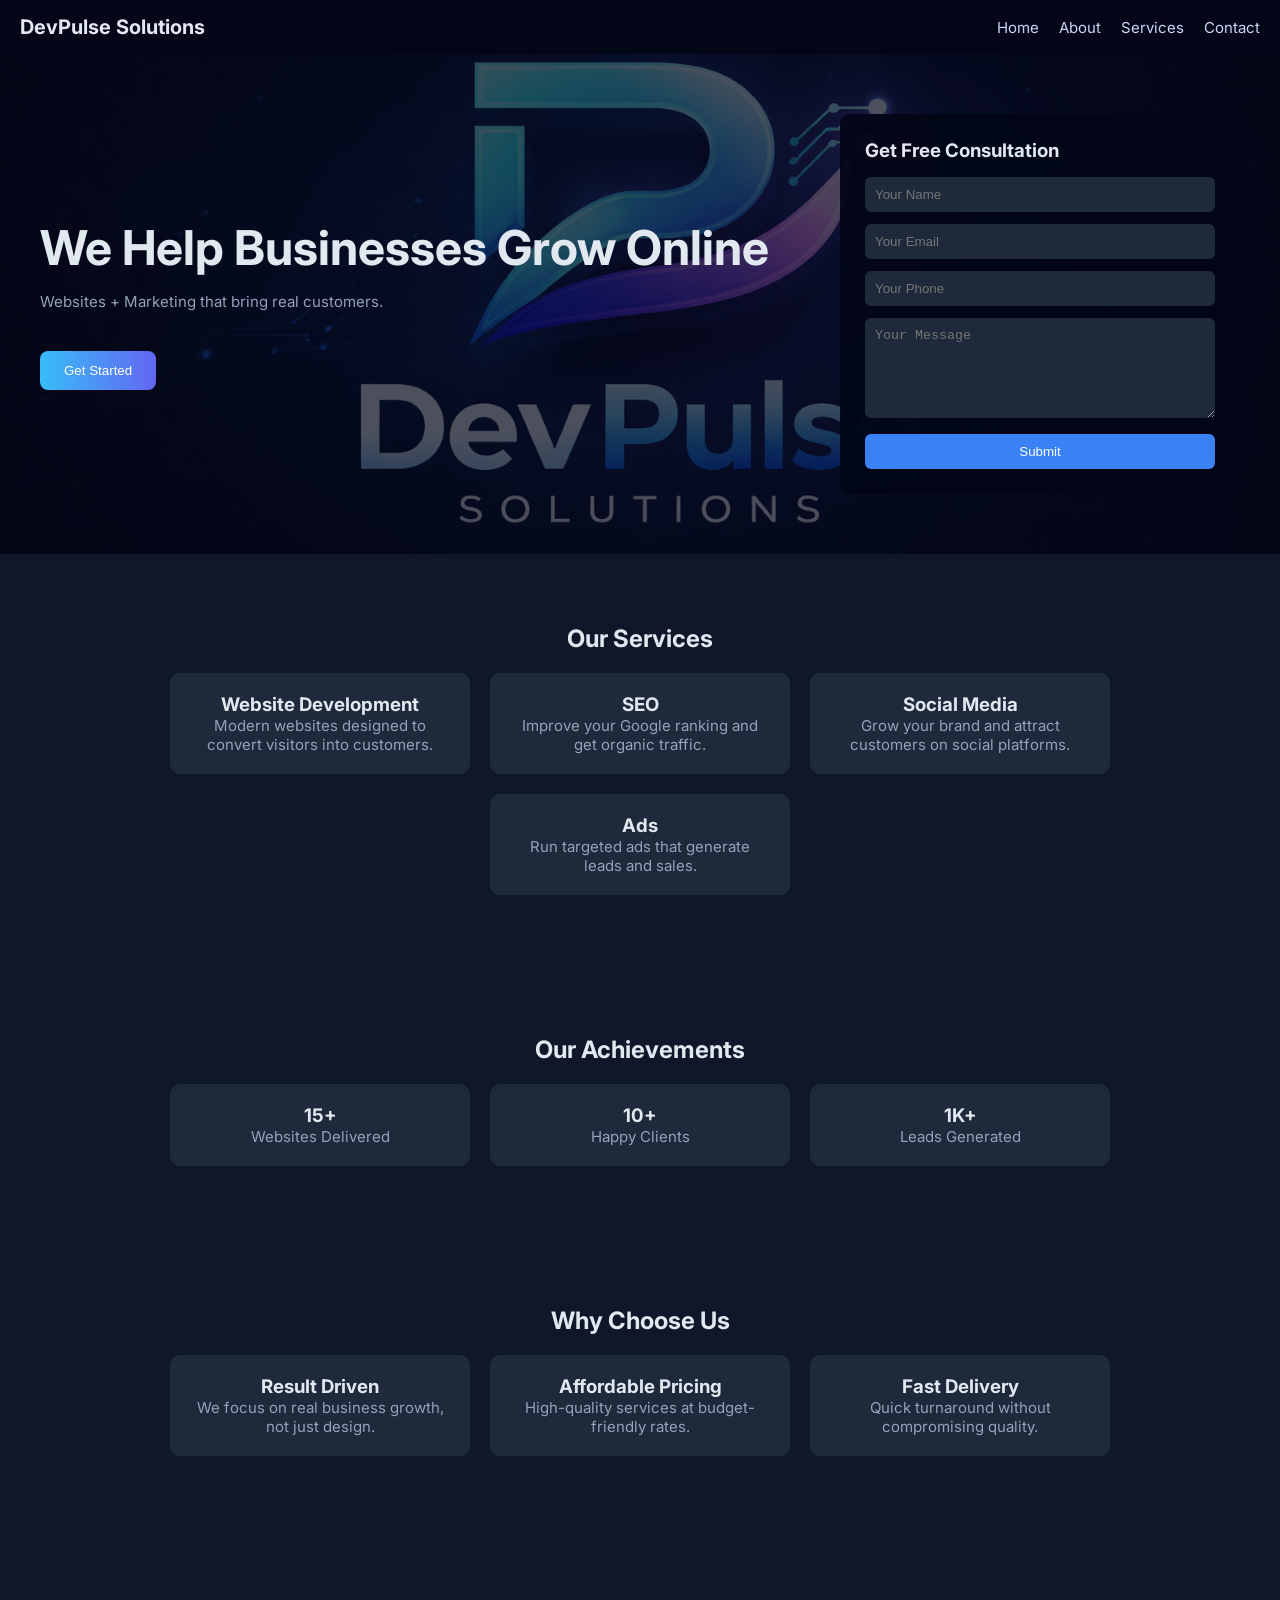
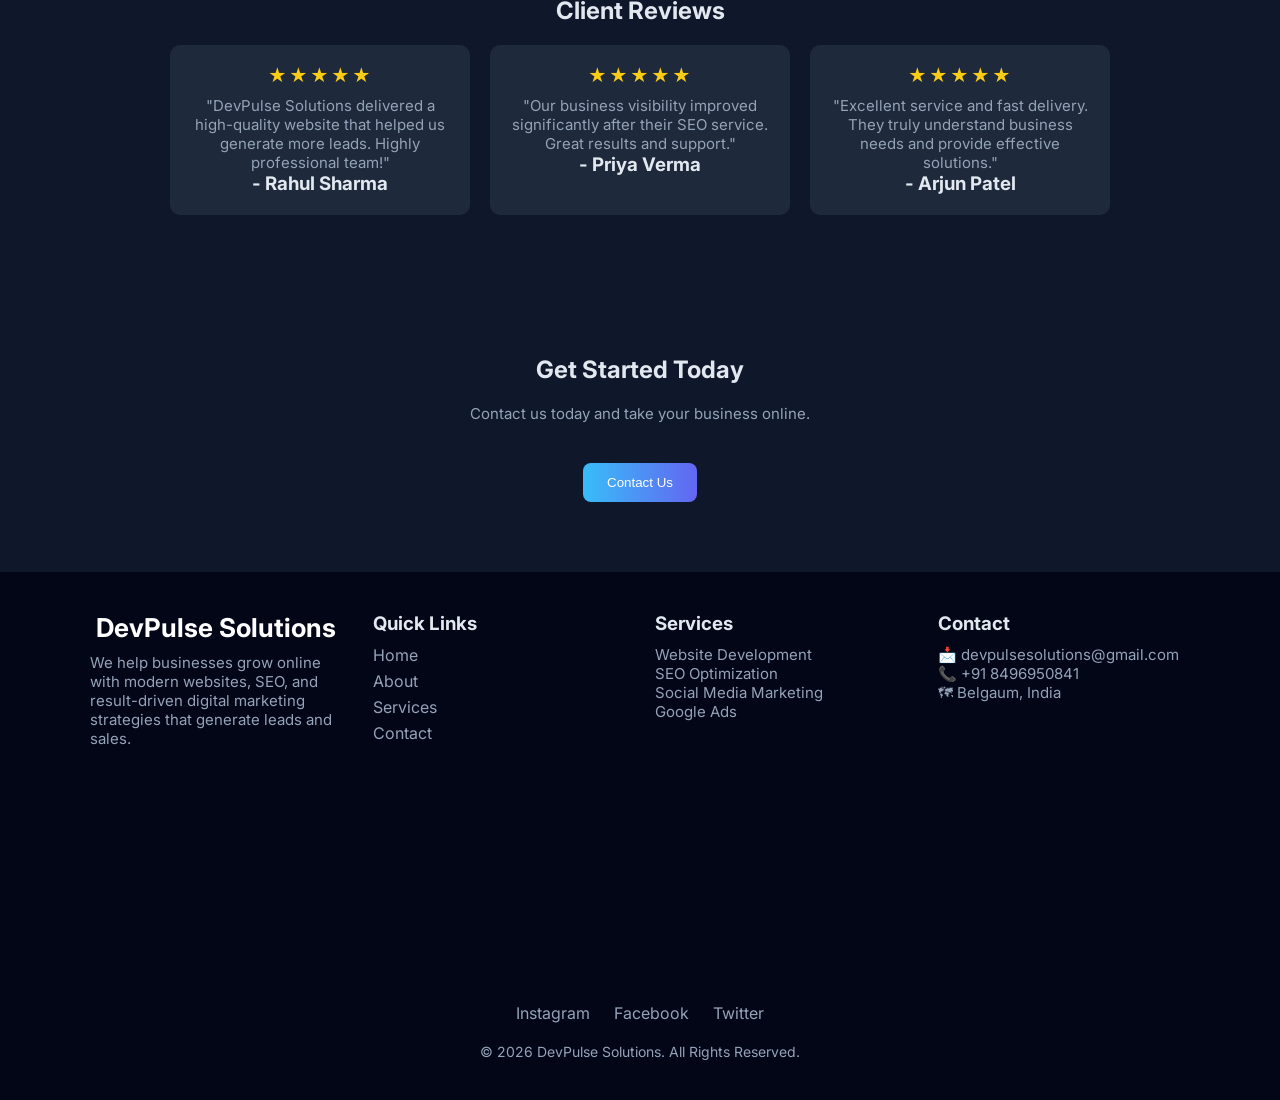
==== commit 3e5a2a98: "features added" ====
--- a/index.html
+++ b/index.html
@@ -33,6 +33,7 @@
 
 <header>
     <h1>DevPulse Solutions</h1>
+    
 
     <div class="menu-toggle" onclick="toggleMenu()">☰</div>
 
@@ -40,20 +41,43 @@
         <a href="index.html">Home</a>
         <a href="about.html">About</a>
 
-        <div class="dropdown">
-            <a href="service.html" onclick="toggleDropdown(event)">Services</a>
-        </div>
+      
+            <a href="service.html">Services</a>
+      
 
         <a href="contact.html">Contact</a>
     </nav>
 </header>
 
 
-<!-- HERO -->
 <section class="hero">
-    <h2>We Help Businesses Grow Online</h2>
-    <p>Websites + Marketing that bring real customers.</p>
-    <a href="contact.html"><button class="btn">Get Started</button></a>
+
+    <div class="hero-container">
+
+        <!-- LEFT -->
+        <div class="hero-left">
+            <h2>We Help Businesses Grow Online</h2>
+            <p>Websites + Marketing that bring real customers.</p>
+            <a href="contact.html">
+                <button class="btn">Get Started</button>
+            </a>
+        </div>
+
+        <!-- RIGHT -->
+        <div class="hero-form">
+            <h3>Get Free Consultation</h3>
+
+            <form>
+                <input type="text" placeholder="Your Name">
+                <input type="email" placeholder="Your Email">
+                <input type="text" placeholder="Your Phone">
+                <textarea placeholder="Your Message"></textarea>
+                <button>Submit</button>
+            </form>
+        </div>
+
+    </div>
+
 </section>
 
 <!-- SERVICES -->
@@ -121,23 +145,27 @@
     </div>
 </section>
 
-<!-- CUSTOMER FEEDBACK -->
-<section>
-    <h2>Customer Feedback</h2>
-    <div class="services">
-
-        <div class="card">
-            <p>"DevPulse built an amazing website for my business. Great support!"</p>
+<!-- CLIENT REVIEWS -->
+<section>
+    <h2>Client Reviews</h2>
+
+    <div class="services">
+
+        <div class="card">
+            <div class="stars">★★★★★</div>
+            <p>"DevPulse Solutions delivered a high-quality website that helped us generate more leads. Highly professional team!"</p>
             <h3>- Rahul Sharma</h3>
         </div>
 
         <div class="card">
-            <p>"My leads increased after their SEO service. Highly recommended!"</p>
+            <div class="stars">★★★★★</div>
+            <p>"Our business visibility improved significantly after their SEO service. Great results and support."</p>
             <h3>- Priya Verma</h3>
         </div>
 
         <div class="card">
-            <p>"Professional team and fast delivery. Loved working with them."</p>
+            <div class="stars">★★★★★</div>
+            <p>"Excellent service and fast delivery. They truly understand business needs and provide effective solutions."</p>
             <h3>- Arjun Patel</h3>
         </div>
 
@@ -156,42 +184,70 @@
 </section>
 
 <!-- FOOTER -->
-<footer>
-
-    <div style="max-width:1100px; margin:auto; padding:20px; text-align:left;">
-
-        <h2 style="text-align:left;">DevPulse Solutions</h2>
-
-        <p style="color:#94a3b8;">
-       We empower businesses to grow online by building modern websites, improving search engine visibility, and executing result-driven digital marketing strategies that increase traffic, leads, and conversions.
-        </p>
-
-        <br>
-
-        <h3>Contact</h3>
-        <p>Email: enquiry@devpulsesolutions.com</p>
-        <p>Phone: +91 8496950841</p>
-        <p>Location: Belgaum</p>
-
-        <br>
-
-        <h3>Follow Us</h3>
-        <p>
-            <a href="">Instagram</a>  
-            <a href="">Facebook</a> 
-            <a href="">Twitter</a> 
-
-              
-        </p>
-
-        <br>
-
-        <p style="text-align:center; margin-top:20px;">
-            © 2026 DevPulse Solutions. All Rights Reserved. <br>
-            Site Developed and Maintained by DevPulse Solutions
-        </p>
-
-    </div>
+<footer class="footer">
+
+    <div class="footer-container">
+
+        <!-- COMPANY -->
+        <div class="footer-col">
+            <h2>DevPulse Solutions</h2>
+            <p>
+                We help businesses grow online with modern websites, SEO, and
+                result-driven digital marketing strategies that generate leads and sales.
+            </p>
+        </div>
+
+        <!-- QUICK LINKS -->
+        <div class="footer-col">
+            <h3>Quick Links</h3>
+            <a href="index.html">Home</a>
+            <a href="about.html">About</a>
+            <a href="service.html">Services</a>
+            <a href="contact.html">Contact</a>
+        </div>
+
+        <!-- SERVICES -->
+        <div class="footer-col">
+            <h3>Services</h3>
+            <p>Website Development</p>
+            <p>SEO Optimization</p>
+            <p>Social Media Marketing</p>
+            <p>Google Ads</p>
+        </div>
+
+        <!-- CONTACT -->
+        <div class="footer-col">
+            <h3>Contact</h3>
+            <p> 📩 devpulsesolutions@gmail.com</p>
+            <p> 📞 +91 8496950841</p>
+            <p> 🗺 Belgaum, India</p>
+        </div>
+
+    </div>
+
+    <!-- GOOGLE MAP -->
+    <div class="map-container">
+        <iframe 
+            src="https://www.google.com/maps?q=Belgaum&output=embed"
+            width="100%" 
+            height="200" 
+            style="border:0;" 
+            allowfullscreen="" 
+            loading="lazy">
+        </iframe>
+    </div>
+
+    <!-- SOCIAL -->
+    <div class="footer-social">
+        <a href="#">Instagram</a>
+        <a href="#">Facebook</a>
+        <a href="#">Twitter</a>
+    </div>
+
+    <!-- COPYRIGHT -->
+    <p class="footer-bottom">
+        © 2026 DevPulse Solutions. All Rights Reserved.
+    </p>
 
 </footer>
 
--- a/home.css
+++ b/home.css
@@ -23,6 +23,10 @@
     position: sticky;
     top: 0;
     z-index: 1000;
+}
+
+header h1 {
+    font-size: 20px;
 }
 
 /* ================= NAVBAR ================= */
@@ -85,26 +89,96 @@
     color: #38bdf8;
 }
 
+/* ================= HERO ================= */
+
 .hero {
     width: 100%;
-    min-height: 55vh;
-
-    display: flex;
-    flex-direction: column;
+    min-height: 16vh;
+
+    display: flex;
     justify-content: center;
     align-items: center;
 
-    text-align: center;
-    padding: 40px 15px;
-
-    /* BACKGROUND IMAGE */
+    padding: 60px 20px;
+
     background: 
         linear-gradient(rgba(2, 6, 23, 0.7), rgba(2, 6, 23, 0.7)), 
         url('./bg-img.png');
 
     background-size: cover;
     background-position: center;
-    background-repeat: no-repeat;
+}
+
+/* 🔥 IMPORTANT CONTAINER */
+.hero-container {
+    width: 100%;
+    max-width: 1200px;
+
+    display: flex;
+    justify-content: space-between;
+    align-items: center;
+
+    gap: 60px;
+}
+
+/* LEFT */
+.hero-left {
+    flex: 1;
+    text-align: left;
+}
+
+.hero-left h2 {
+    text-align: left;   /* FIXED */
+    font-size: 2.8rem;
+    margin-bottom: 15px;
+}
+
+.hero-left p {
+    margin-bottom: 20px;
+}
+
+/* RIGHT FORM */
+.hero-form {
+    flex: 1;
+    max-width: 400px;
+
+    background: rgba(2, 6, 23, 0.95);
+    padding: 25px;
+    border-radius: 10px;
+}
+
+.hero-form h3 {
+    margin-bottom: 15px;
+}
+
+/* FORM */
+.hero-form input,
+.hero-form textarea {
+    width: 100%;
+    padding: 10px;
+    margin-bottom: 12px;
+    border: none;
+    border-radius: 6px;
+    background: #1e293b;
+    color: white;
+}
+
+.hero-form textarea {
+    height: 100px;
+}
+
+.hero-form button {
+    width: 100%;
+    padding: 10px;
+    border: none;
+    border-radius: 6px;
+    background: #3b82f6;
+    color: white;
+    cursor: pointer;
+}
+
+.hero-form button:hover {
+    background: #2563eb;
 }
 
 /* ================= BUTTON ================= */
@@ -123,7 +197,7 @@
 
 section {
     width: 100%;
-    padding: 50px 15px; /* FULL WIDTH no gaps */
+    padding: 50px 15px;
 }
 
 /* ================= HEADINGS ================= */
@@ -131,26 +205,6 @@
 h2 {
     text-align: center;
     margin-bottom: 20px;
-}
-
-/* ================= ABOUT ================= */
-
-.about-container {
-    display: flex;
-    gap: 30px;
-    align-items: center;
-    justify-content: center;
-    flex-wrap: wrap;
-}
-
-.about-img img {
-    width: 280px;
-    max-width: 100%;
-    border-radius: 12px;
-}
-
-.about-text {
-    max-width: 500px;
 }
 
 /* ================= SERVICES ================= */
@@ -170,97 +224,87 @@
     text-align: center;
 }
 
-.card h3 {
+/* FOOTER */
+.footer {
+    background: #020617;
+    padding: 40px 20px;
+    color: #94a3b8;
+}
+
+/* GRID */
+.footer-container {
+    max-width: 1100px;
+    margin: auto;
+    display: flex;
+    justify-content: space-between;
+    flex-wrap: wrap;
+    gap: 30px;
+}
+
+/* COLUMN */
+.footer-col {
+    flex: 1;
+    min-width: 220px;
+}
+
+.footer-col h2 {
+    color: white;
     margin-bottom: 10px;
 }
 
-.card p {
+.footer-col h3 {
+    color: #e2e8f0;
+    margin-bottom: 10px;
+}
+
+/* LINKS */
+.footer-col a {
+    display: block;
+    color: #94a3b8;
+    text-decoration: none;
+    margin-bottom: 6px;
+}
+
+.footer-col a:hover {
+    color: #38bdf8;
+}
+
+/* MAP */
+.map-container {
+    max-width: 1100px;
+    margin: 30px auto 0;
+    border-radius: 10px;
+    overflow: hidden;
+}
+
+/* SOCIAL */
+.footer-social {
+    text-align: center;
+    margin-top: 20px;
+}
+
+.footer-social a {
+    margin: 0 10px;
+    color: #94a3b8;
+    text-decoration: none;
+}
+
+.footer-social a:hover {
+    color: #38bdf8;
+}
+
+/* COPYRIGHT */
+.footer-bottom {
+    text-align: center;
+    margin-top: 20px;
     font-size: 14px;
-    color: #94a3b8;
-}
-
-/* ================= FOOTER ================= */
-
-footer {
-    text-align: center;
-    padding: 15px;
-    background: #020617;
-    font-size: 14px;
-}
-
-/* ================= MOBILE ================= */
-
-@media (max-width: 768px) {
-
-    .menu-toggle {
-        display: block;
-    }
-
-    nav {
-        position: fixed;
-        top: 0;
-        right: -100%;
-        height: 100vh;
-        width: 230px;
-        background: #020617;
-        flex-direction: column;
-        padding: 70px 20px;
-        transition: 0.3s;
-    }
-
-    nav.active {
-        right: 0;
-    }
-
-    nav a {
-        padding: 10px 0;
-        width: 100%;
-    }
-
-    /* Disable hover dropdown */
-    .dropdown:hover .dropdown-menu {
-        display: none;
-    }
-
-    .dropdown.active .dropdown-menu {
-        display: block;
-        position: static;
-        border: none;
-    }
-
-    /* HERO FIX */
-    .hero {
-        min-height: auto;
-        padding: 60px 15px;
-    }
-
-    .hero h2 {
-        font-size: 1.6rem;
-    }
-
-    /* STACK */
-    .about-container {
-        flex-direction: column;
-        text-align: center;
-    }
-
-    .services {
-        flex-direction: column;
-        align-items: center;
-    }
-
-    .card {
-        width: 100%;
-        max-width: 320px;
-    }
-}
-
-/* ================= TABLET ================= */
-
-@media (min-width: 769px) and (max-width: 1024px) {
-    .hero h2 {
-        font-size: 2rem;
-    }
+}
+
+.footer-col h2 {
+    white-space: nowrap;
+    overflow: hidden;
+    text-overflow: ellipsis;
+    font-size: 26px;
 }
 
 /* TEXT */
@@ -269,7 +313,113 @@
     color: #94a3b8;
 }
 
-p a {
-    color: #94a3b8;;
-}
-
+/* STAR RATING */
+.stars {
+    color: #facc15; /* gold */
+    font-size: 18px;
+    margin-bottom: 10px;
+    letter-spacing: 2px;
+}
+
+/* MOBILE */
+@media (max-width: 768px) {
+    .footer-container {
+        flex-direction: column;
+        text-align: center;
+    }
+}
+/* ================= SMALL MOBILE (≤480px) ================= */
+@media (max-width: 480px) {
+
+    header h1 {
+        font-size: 16px;
+    }
+
+    .hero {
+        padding: 50px 15px;
+    }
+
+    .hero-left h2 {
+        font-size: 1.4rem;
+    }
+
+    .hero-left p {
+        font-size: 14px;
+    }
+
+    .btn {
+        width: 100%;
+        padding: 10px;
+    }
+
+    .card {
+        width: 100%;
+        max-width: 100%;
+    }
+
+    .footer-col {
+        min-width: 100%;
+    }
+}
+
+/* ================= TABLET (481px – 768px) ================= */
+@media (min-width: 481px) and (max-width: 768px) {
+
+    .hero-left h2 {
+        font-size: 1.8rem;
+    }
+
+    .hero-form {
+        max-width: 100%;
+    }
+
+    .services {
+        gap: 15px;
+    }
+
+    .card {
+        width: 100%;
+        max-width: 320px;
+    }
+}
+
+/* ================= SMALL LAPTOP (769px – 1024px) ================= */
+@media (min-width: 769px) and (max-width: 1024px) {
+
+    .hero-container {
+        gap: 40px;
+    }
+
+    .hero-left h2 {
+        font-size: 2.2rem;
+    }
+
+    .hero-form {
+        max-width: 350px;
+    }
+
+    .card {
+        width: 260px;
+    }
+}
+
+/* ================= LARGE SCREENS (≥1200px) ================= */
+@media (min-width: 1200px) {
+
+    .hero-container {
+        max-width: 1200px;
+        margin: auto;
+    }
+
+    section {
+        padding: 70px 20px;
+    }
+
+    .hero-left h2 {
+        font-size: 3rem;
+    }
+
+    .card {
+        width: 300px;
+    }
+}
